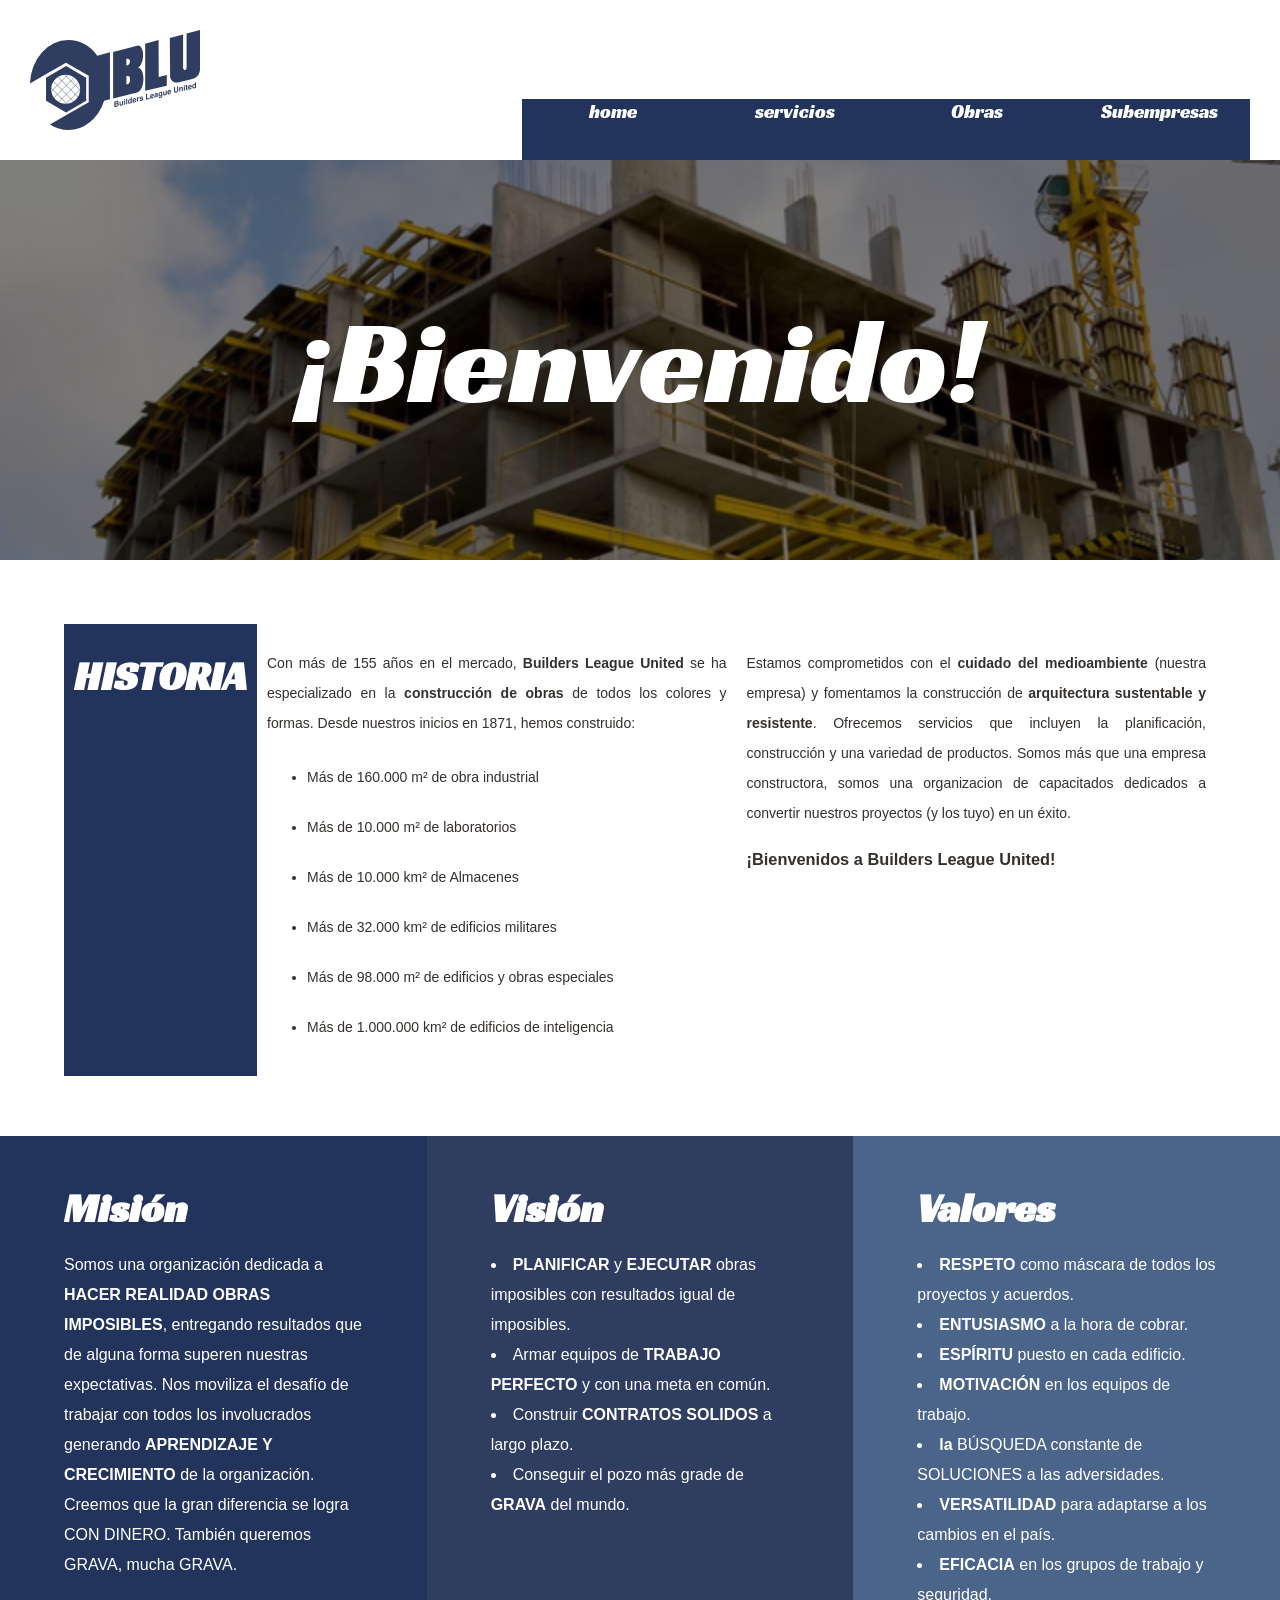
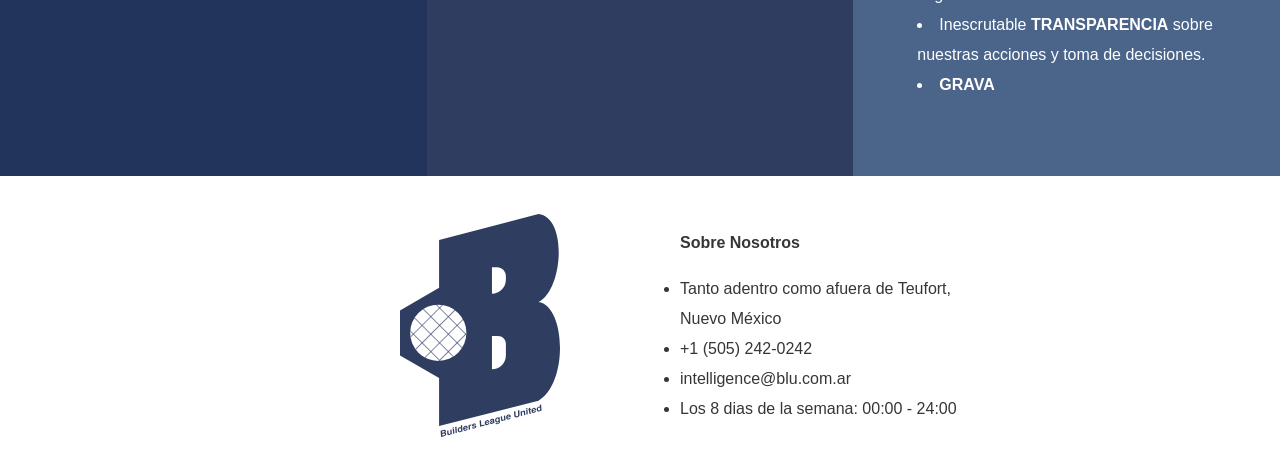
==== index.html @ 9ead61ef "sitioweb" ====
<html>
    <head>
        <meta charset="UTF-8">
        <meta name="viewport" content="width=device-width, initial-scale=1.0">
        <title>Builders League United</title>
        <link rel="stylesheet" href="style.css">
        <link rel="shortcut icon" href="Media/Isologo.svg">
    </head>

    <body>
        <input type="checkbox" id="menu-toggle">
        <label for="menu-toggle" class="menu-btn">☰</label>
        <header>
            <div id="logo">
            <img src="Media/blu_nega.svg" alt="Logo" height="100px">
            </div>
            <nav>
                <ul>
                    <li>
                        <a href="index.html">home</a>
                    </li>
                     <li>
                        <a href="Options/servicios.html">servicios</a>
                    </li>
                    <li>
                        <a href="Options/obras.html">Obras</a>
                    </li>
                    <li>
                        <a href="Options/subempresas.html">Subempresas</a>
                    </li>
                </ul>
            </nav>
        </header>
        <main>
            <div id="welcomeContenedor">
                <div class="welcome">
                </div>
                <div id="welcomeMessage">
                    ¡Bienvenido!
                </div>
                </div>
            </div>
            
            <div class="content">
                <div style="background: #22345b; grid-area: side;">
                    <h1 style="font-family:BLU; font-size: 40px;color: white;">HISTORIA</h1>
                </div>
                <div style="grid-area: first;">
                    <p>Con más de 155 años en el mercado, <span style="font-weight: bold;">Builders League United</span> se ha especializado en la <span style="font-weight: bold;">construcción de obras</span> de todos los colores y formas. Desde nuestros inicios en 1871, hemos construido:</p>
                    <ul style="line-height: 50px;">
                        <li>Más de 160.000 m² de obra industrial</li>
                        <li>Más de 10.000 m² de laboratorios</li>
                        <li>Más de 10.000 km² de Almacenes</li>
                        <li>Más de 32.000 km² de edificios militares</li>
                        <li>Más de 98.000 m² de edificios y obras especiales</li>
                        <li>Más de 1.000.000 km² de edificios de inteligencia</li>
                    </ul>
                </div>
                <div style="grid-area: second;">
                    <p>Estamos comprometidos con el <span style="font-weight: bold;">cuidado del medioambiente</span> (nuestra empresa) y fomentamos la construcción de <span style="font-weight: bold;"> arquitectura sustentable y resistente</span>. Ofrecemos servicios que incluyen la planificación, construcción y una variedad de productos. Somos más que una empresa constructora, somos una organizacion de capacitados dedicados a convertir nuestros proyectos (y los tuyo) en un éxito.</p>

                    <h3>¡Bienvenidos a Builders League United!</h3>
                </div>
                <br><br>
            </div>
            <div class="pilars" style="text-align: left;">
                <div style="background-color: #22345b; padding-left: 15%; padding-right: 15%;" >
                <br><h1>Misión</h1>
                <p>
                    Somos una organización dedicada a <span style="font-weight: bold;">HACER REALIDAD OBRAS IMPOSIBLES</span>, entregando resultados que de alguna forma superen nuestras expectativas.
                    Nos moviliza el desafío de trabajar con todos los involucrados generando <span style="font-weight: bold;">APRENDIZAJE Y CRECIMIENTO</span> de la organización.
                    Creemos que la gran diferencia se logra CON DINERO. También queremos GRAVA, mucha GRAVA.
                </p>
                </div>

                <div style="background-color: #2f3d61; padding-left: 15%; padding-right: 15%;" >
                <br><h1>Visión</h1>
                    <p>
                        <li><span style="font-weight: bold;">PLANIFICAR</span> y <span style="font-weight: bold;">EJECUTAR</span> obras imposibles con resultados igual de imposibles.</li>
                        <li>Armar equipos de <span style="font-weight: bold;">TRABAJO PERFECTO</span> y con una meta en común.</li>
                        <li>Construir <span style="font-weight: bold;">CONTRATOS SOLIDOS</span> a largo plazo.</li>
                        <li>Conseguir el pozo más grade de <span style="font-weight: bold;">GRAVA</span> del mundo.</li>
                    </p>
                </div>

                <div style="background-color: #4b658a; padding-left: 15%; padding-right: 15%;" >
                <br><h1>Valores</h1>
                <p>
                    <li><span style="font-weight: bold;">RESPETO</span> como máscara de todos los proyectos y acuerdos.</li>
                    <li><span style="font-weight: bold;">ENTUSIASMO</span> a la hora de cobrar.</li>
                    <li><span style="font-weight: bold;">ESPÍRITU</span> puesto en cada edificio.</li>
                    <li><span style="font-weight: bold;">MOTIVACIÓN</span> en los equipos de trabajo.</li>
                    <li><span style="font-weight: bold;">la</span> BÚSQUEDA constante de SOLUCIONES a las adversidades.</li>
                    <li><span style="font-weight: bold;">VERSATILIDAD</span> para adaptarse a los cambios en el país.</li>
                    <li><span style="font-weight: bold;">EFICACIA</span> en los grupos de trabajo y seguridad.</li>
                    <li>Inescrutable <span style="font-weight: bold;">TRANSPARENCIA</span> sobre nuestras acciones y toma de decisiones.</li>
                    <li><span style="font-weight: bold;">GRAVA</span></li><br><br>
                </p>
                </div>

            </div>

        </main>
        <footer>
            <div class="footer-container">

                <div style="text-align: center; align-self: center;">
                    <img src="Media/small_blu.svg" alt="Itty Bitty Loggo" width="160px">
                </div>

                <div style="align-self: center;">
                <ul>
                    <p style="font-weight: bold;">Sobre Nosotros</p>
                    <li>Tanto adentro como afuera de Teufort, Nuevo México </li>
                    <li>+1 (505) 242-0242</li>
                    <li>intelligence@blu.com.ar</li>
                    <li>Los 8 dias de la semana: 00:00 - 24:00</li>
                </ul>
               </div>

            </div>

        </footer>

    </body>
</html>
---- style.css ----
@font-face {
  font-family: BLU;
  src: url("Fonts/RacingSansOne-Regular.ttf");
}

html{
    height: 100vh;
    width: 100vw;
}
main{
    grid-area: main;
}
Footer{
    grid-area: footer;
    background-color: white;
    margin: 0;
    color: #363636;
}
Header{
    grid-area: header;
    background-color: white;
    display: flex;
    height: 100px;
    width: 100%;
}
body{
    overflow-x:hidden;
    display: grid;
    grid-template-columns: 1fr 1fr;
    grid-template-rows: 160px 1fr 300px;
    grid-template-areas: 'header header' 'main main' 'footer footer';
    margin: 0;
    height: 100%;
    background-color: white;
    color: #363636;
}
nav{
    position: absolute;
    width: 100%;
    top: 80;
    width: 60%;
    right: 30;
    font-family: 'Franklin Gothic Medium', 'Arial Narrow', Arial, sans-serif;
    font-size:larger;
}
nav ul{
display: grid;
grid-template-columns: 1fr 1fr 1fr 1fr ;
list-style: none;
height: 100px;
}
nav li{
    background-color: #22345b;
    text-align: center;
}
nav li:hover{
    background-color: #4b658a;
    transform: scaleY(110%) scaleX(105%);
    transition: transform 0.1s ease;
}
a:hover{text-decoration: underline;}
a, a:visited{
    text-decoration: none;
    font-family: BLU;
    color: white;
}
.welcome{
    background-image: url("./Media/bg\ cons.png");
    height: 100%;
    width: 100%;
    background-size: cover;
    background-position: 0;
    filter: brightness(50%);
    color: white;
}
#welcomeContenedor{
    position: relative;
    width: 100%;
    height: 400px;
}
#welcomeMessage{
    width: 100%;
    text-align: center;
    align-content: center;
    height: 400px;
    position: absolute;
    color: white;
    font-family: BLU;
    font-size: 120px;
    animation-name: fromLeft;
    animation-duration: 0.8s;
    top: 0;
}
#logo{
    position: absolute;
    top: 30px;
    left: 30px;
}
#menu-toggle{
    display: none;
}
.content{
    background-color: white;
    display: grid;
    grid-template-areas: 'side first second';
    grid-template-columns: 0.2fr 1fr 1fr;
    padding-left: 5%;
    padding-right: 5%;
    padding-top: 5%;
    text-align: justify;
    font-size: 14px;
    font-family: Impact, Haettenschweiler, 'Arial Narrow Bold', sans-serif;
    line-height: 30px;
    color: #34302d;
}
.content div{
    padding: 10px;
}
.content:not(:has([style*="grid-area: second"])){
    grid-template-areas: 'side first first';
}
.footer-container{
display: grid;
grid-template-columns: 1fr 1fr 1fr;
font-family: 'Franklin Gothic Medium', 'Arial Narrow', Arial, sans-serif;
height: 100%;
padding-left: 25%;
line-height: 30px;
}
.pilars{
    display: grid;
    grid-template-columns: 1fr 1fr 1fr;
    text-align: justify;
    font-size: 16px;
    color: white;
    font-family: Impact, Haettenschweiler, 'Arial Narrow Bold', sans-serif;
    line-height: 30px;
}
.pilars h1{
    font-family: BLU;
    font-size: 40px;
    color: white;
}
.NosotrosContent{
    background-color: white;
    padding-left: 5%;
    padding-right: 5%;
    padding-top: 5%;
    text-align: justify;
    font-size: small;
    font-family: Impact, Haettenschweiler, 'Arial Narrow Bold', sans-serif;
    line-height: 30px;
    color: #34302d;
}
.ObraGrid{
    display: grid; 
    grid-template-columns: 1fr 1fr 1fr;
    padding-left: 5%;
    padding-right: 5%;
    padding-top: 5%;
    text-align: center;
    color: white;
    font-style: italic; font-size: smaller;
}
.obraGrid div img{
    width: 95%;
}
.obraGrid div:hover{
    transform: scale(120%);
    transition: transform 1s;
}
.carruselHandler{
    animation: spin 10s infinite linear;
    display: flex;
    align-items: center;
}
.carrusel{
    text-align: center;
    display: flex;
    overflow-x: auto ;
    padding-top: 5%;
    padding-bottom: 5%;
}
.carrusel img{
    height: 180px;
}
.carrusel div div{
    flex: 0 0 0 ;
}
.carruselHandler div{
    border: 10px #4b658a solid;
    border-radius: 10px;
}
.menu-btn {
    top: 10;
    right: 10;
    position: absolute;
    color: #22345b;
    font-size: 60px;
    display: none;
    z-index: 10;
}
@keyframes fromLeft {
  0%   {color: transparent; left:200px;}
  10%   {color: transparent; left:100px;}
  100% {color:white; left:0px;}
}
@keyframes spin {
  0%   {translate: 0;}
  100% {translate: -100%;}
}

@media(max-width: 820px){
.welcome{
    height: 300px;
}
#welcomeMessage{
    height: 300px;
}
#welcomeContenedor{
    height: 300px;
}
.content{
    grid-template-areas: 'side first' 'side second';
    grid-template-columns: 0.2fr 1fr;
}
.pilars{
    grid-template-columns: 1fr;
    grid-template-rows: 1fr 1fr 1fr;
}
.ObraGrid{
    grid-template-columns: 1fr 1fr;
    padding-left: 5%;
    padding-right: 5%;
    text-align: center;
}
.obraGrid div img{width: 95%;}
body{
    grid-template-rows: 180px 1fr 300px;
}
nav{
    width: 75%;
    top: 100px;
}
nav ul{height: 80px;}

}
@media(max-width: 620px){
    .content{
    grid-template-areas: 'side''first' 'second';
    grid-template-columns: 1fr;
    }
    .content:not(:has([style*="grid-area: second"])){
    grid-template-areas: 'side' 'first' 'first';
    }
    .pilars img{ width: 280px;}
    header{display: grid;
    grid-template-rows: 1fr 1fr;
    grid-template-columns: 1fr;
    text-align: center;
    }
    #WelcomeMessage{
        font-size:80px;
    }
    .ObraGrid{
        grid-template-columns: 1fr;
    }
    nav{
        position: relative;
        width: 100%;
        top: 0;
        left: -20px;
    }
    #logo{position: relative; top: 0; left: 0;}
    nav ul{height: 80px;}
}
@media (max-width: 480px) {
    #WelcomeMessage{
    font-size:60px;
    }
    nav{
        display: none;
        position: absolute;
        top:160;
        left: -40;
        width:100%;
        height: 180px;
        z-index: 5;
    }
    nav ul{
        grid-template-columns: 1fr;
        grid-template-rows: 1fr 1fr 1fr 1fr;
        width: 100%;
        height: 100%;
    }
    
    #logo{top: 20px;}
    #logo img{height: 140px;}
    .footer-container{padding-left: 10%;}
    .menu-btn{display: block;}
    body:has(#menu-toggle:checked) nav {
        display:block;
        animation-name: fromLeft;
        animation-duration: 0.1s;
    }
}
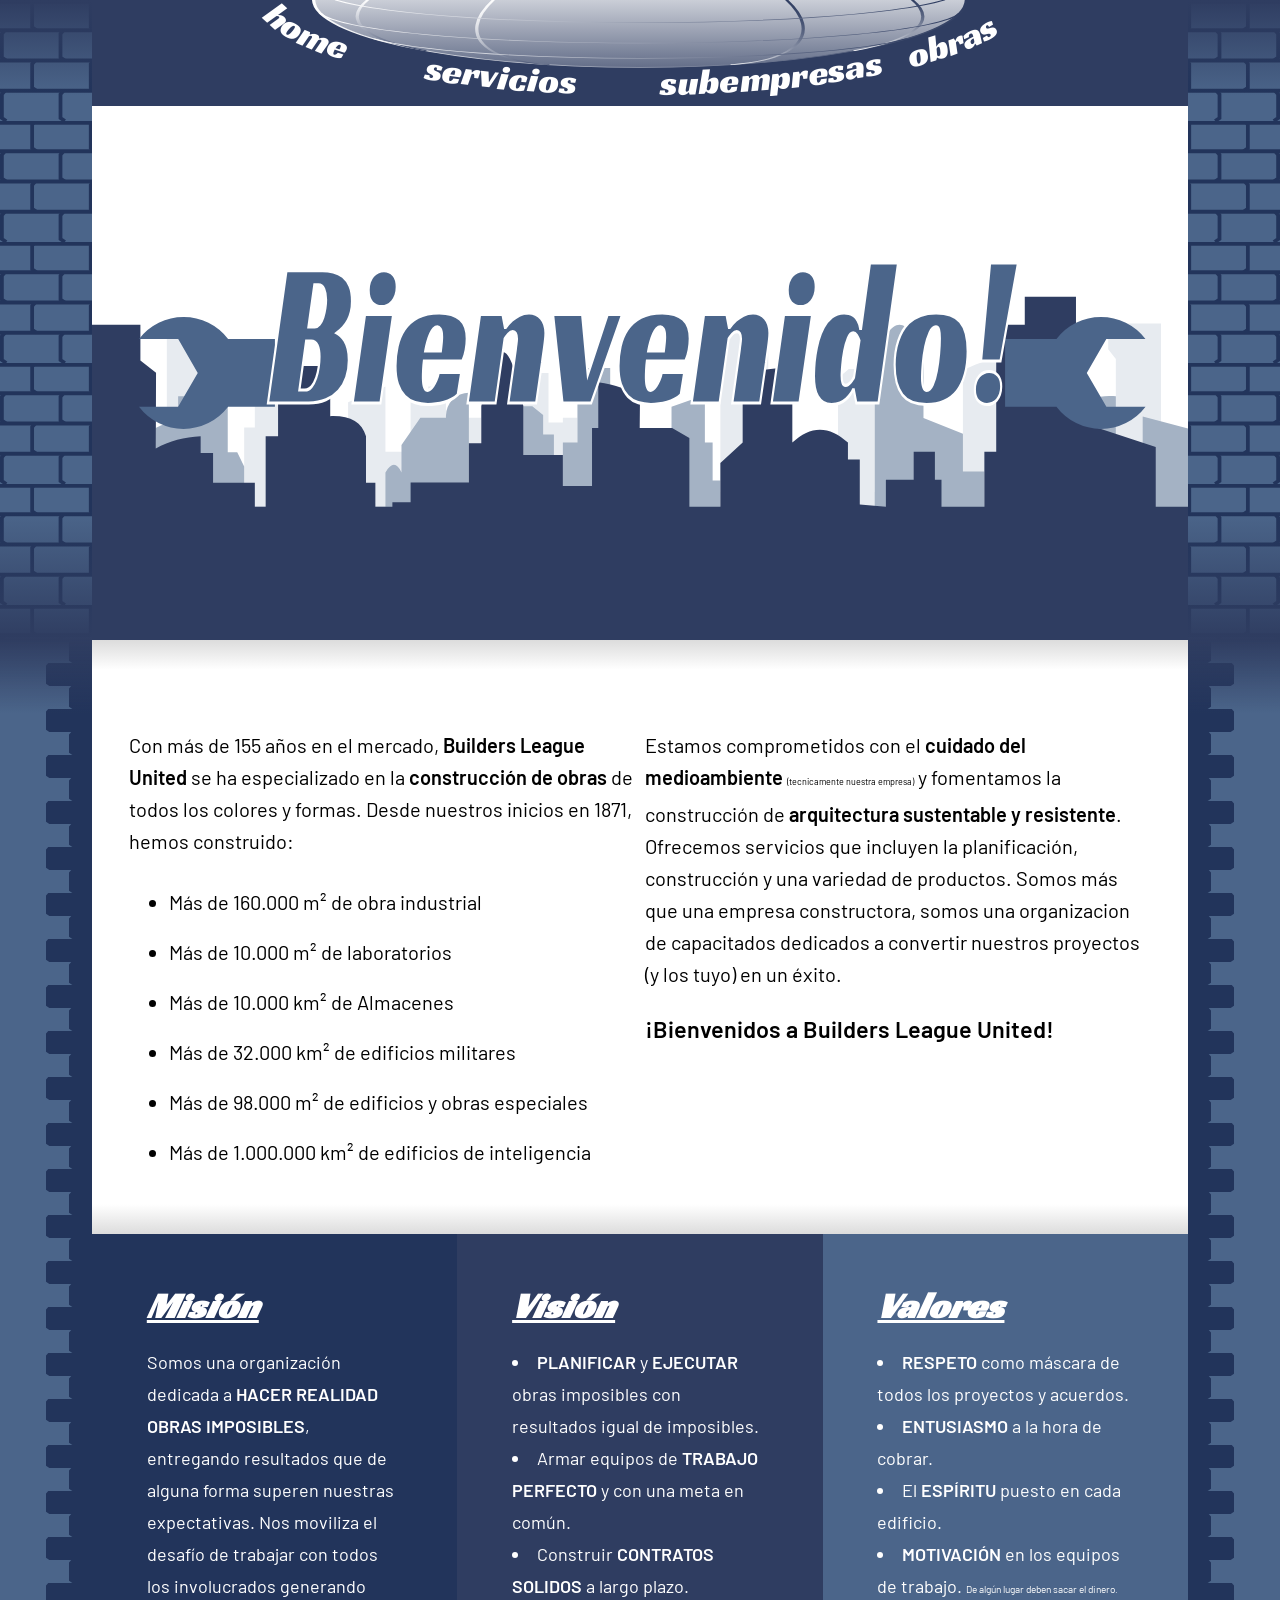
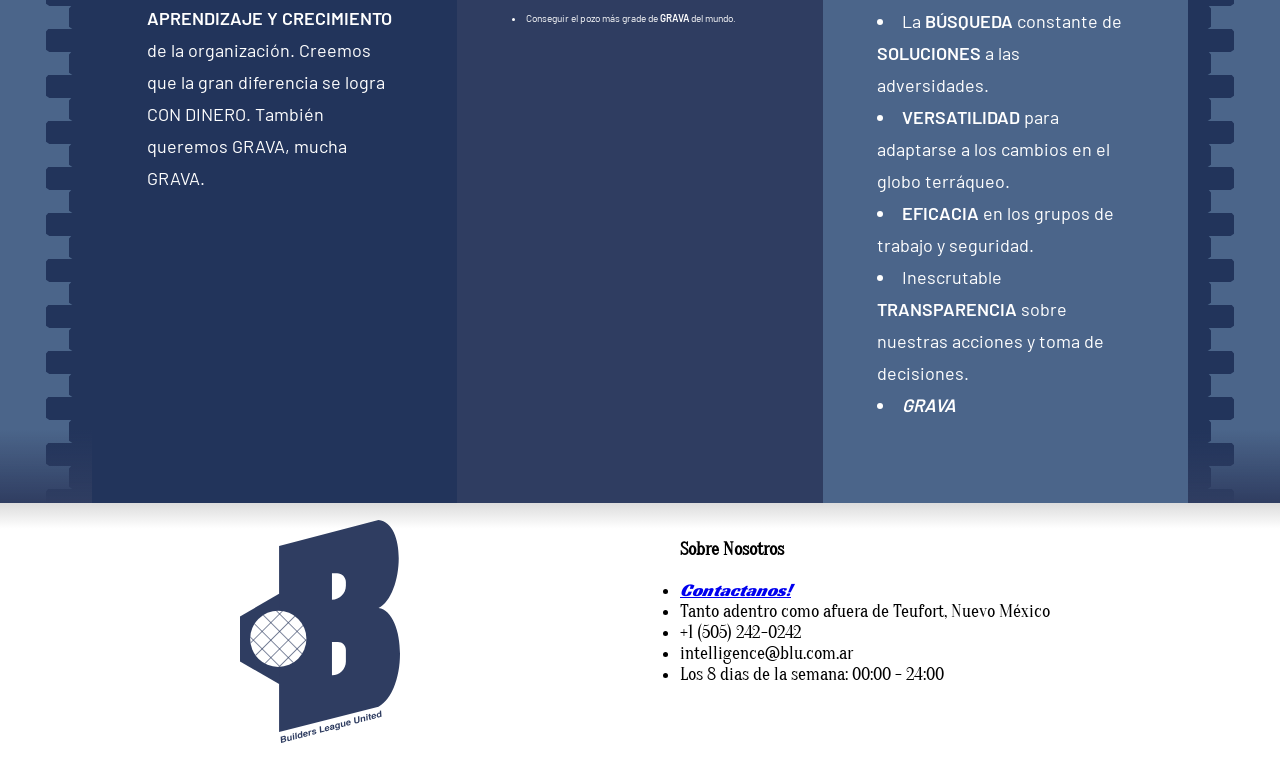
==== commit 33b9edbf: "cambio todo" ====
--- a/index.html
+++ b/index.html
@@ -1,126 +1,255 @@
 <html>
-    <head>
-        <meta charset="UTF-8">
-        <meta name="viewport" content="width=device-width, initial-scale=1.0">
-        <title>Builders League United</title>
-        <link rel="stylesheet" href="style.css">
-        <link rel="shortcut icon" href="Media/Isologo.svg">
-    </head>
-
-    <body>
-        <input type="checkbox" id="menu-toggle">
-        <label for="menu-toggle" class="menu-btn">☰</label>
-        <header>
-            <div id="logo">
-            <img src="Media/blu_nega.svg" alt="Logo" height="100px">
-            </div>
-            <nav>
-                <ul>
-                    <li>
-                        <a href="index.html">home</a>
-                    </li>
-                     <li>
-                        <a href="Options/servicios.html">servicios</a>
-                    </li>
-                    <li>
-                        <a href="Options/obras.html">Obras</a>
-                    </li>
-                    <li>
-                        <a href="Options/subempresas.html">Subempresas</a>
-                    </li>
-                </ul>
-            </nav>
-        </header>
-        <main>
-            <div id="welcomeContenedor">
-                <div class="welcome">
-                </div>
-                <div id="welcomeMessage">
-                    ¡Bienvenido!
-                </div>
-                </div>
-            </div>
-            
-            <div class="content">
-                <div style="background: #22345b; grid-area: side;">
-                    <h1 style="font-family:BLU; font-size: 40px;color: white;">HISTORIA</h1>
-                </div>
-                <div style="grid-area: first;">
-                    <p>Con más de 155 años en el mercado, <span style="font-weight: bold;">Builders League United</span> se ha especializado en la <span style="font-weight: bold;">construcción de obras</span> de todos los colores y formas. Desde nuestros inicios en 1871, hemos construido:</p>
-                    <ul style="line-height: 50px;">
-                        <li>Más de 160.000 m² de obra industrial</li>
-                        <li>Más de 10.000 m² de laboratorios</li>
-                        <li>Más de 10.000 km² de Almacenes</li>
-                        <li>Más de 32.000 km² de edificios militares</li>
-                        <li>Más de 98.000 m² de edificios y obras especiales</li>
-                        <li>Más de 1.000.000 km² de edificios de inteligencia</li>
-                    </ul>
-                </div>
-                <div style="grid-area: second;">
-                    <p>Estamos comprometidos con el <span style="font-weight: bold;">cuidado del medioambiente</span> (nuestra empresa) y fomentamos la construcción de <span style="font-weight: bold;"> arquitectura sustentable y resistente</span>. Ofrecemos servicios que incluyen la planificación, construcción y una variedad de productos. Somos más que una empresa constructora, somos una organizacion de capacitados dedicados a convertir nuestros proyectos (y los tuyo) en un éxito.</p>
-
-                    <h3>¡Bienvenidos a Builders League United!</h3>
-                </div>
-                <br><br>
-            </div>
-            <div class="pilars" style="text-align: left;">
-                <div style="background-color: #22345b; padding-left: 15%; padding-right: 15%;" >
-                <br><h1>Misión</h1>
-                <p>
-                    Somos una organización dedicada a <span style="font-weight: bold;">HACER REALIDAD OBRAS IMPOSIBLES</span>, entregando resultados que de alguna forma superen nuestras expectativas.
-                    Nos moviliza el desafío de trabajar con todos los involucrados generando <span style="font-weight: bold;">APRENDIZAJE Y CRECIMIENTO</span> de la organización.
-                    Creemos que la gran diferencia se logra CON DINERO. También queremos GRAVA, mucha GRAVA.
-                </p>
-                </div>
-
-                <div style="background-color: #2f3d61; padding-left: 15%; padding-right: 15%;" >
-                <br><h1>Visión</h1>
-                    <p>
-                        <li><span style="font-weight: bold;">PLANIFICAR</span> y <span style="font-weight: bold;">EJECUTAR</span> obras imposibles con resultados igual de imposibles.</li>
-                        <li>Armar equipos de <span style="font-weight: bold;">TRABAJO PERFECTO</span> y con una meta en común.</li>
-                        <li>Construir <span style="font-weight: bold;">CONTRATOS SOLIDOS</span> a largo plazo.</li>
-                        <li>Conseguir el pozo más grade de <span style="font-weight: bold;">GRAVA</span> del mundo.</li>
-                    </p>
-                </div>
-
-                <div style="background-color: #4b658a; padding-left: 15%; padding-right: 15%;" >
-                <br><h1>Valores</h1>
-                <p>
-                    <li><span style="font-weight: bold;">RESPETO</span> como máscara de todos los proyectos y acuerdos.</li>
-                    <li><span style="font-weight: bold;">ENTUSIASMO</span> a la hora de cobrar.</li>
-                    <li><span style="font-weight: bold;">ESPÍRITU</span> puesto en cada edificio.</li>
-                    <li><span style="font-weight: bold;">MOTIVACIÓN</span> en los equipos de trabajo.</li>
-                    <li><span style="font-weight: bold;">la</span> BÚSQUEDA constante de SOLUCIONES a las adversidades.</li>
-                    <li><span style="font-weight: bold;">VERSATILIDAD</span> para adaptarse a los cambios en el país.</li>
-                    <li><span style="font-weight: bold;">EFICACIA</span> en los grupos de trabajo y seguridad.</li>
-                    <li>Inescrutable <span style="font-weight: bold;">TRANSPARENCIA</span> sobre nuestras acciones y toma de decisiones.</li>
-                    <li><span style="font-weight: bold;">GRAVA</span></li><br><br>
-                </p>
-                </div>
-
-            </div>
-
-        </main>
-        <footer>
-            <div class="footer-container">
-
-                <div style="text-align: center; align-self: center;">
-                    <img src="Media/small_blu.svg" alt="Itty Bitty Loggo" width="160px">
-                </div>
-
-                <div style="align-self: center;">
-                <ul>
-                    <p style="font-weight: bold;">Sobre Nosotros</p>
-                    <li>Tanto adentro como afuera de Teufort, Nuevo México </li>
-                    <li>+1 (505) 242-0242</li>
-                    <li>intelligence@blu.com.ar</li>
-                    <li>Los 8 dias de la semana: 00:00 - 24:00</li>
-                </ul>
-               </div>
-
-            </div>
-
-        </footer>
-
-    </body>
+  <head>
+      <meta charset="UTF-8">
+      <meta name="viewport" content="width=device-width, initial-scale=1.0">
+      <title>Builders League United</title>
+      <link rel="stylesheet" href="style.css">
+      <link rel="shortcut icon" href="Media/Isologo.svg">
+  </head>
+
+  <body>
+    <header>
+      <div class="side left"></div>
+      <div>
+        <svg class="normal" id="navbar" version="1.1" viewBox="0 0 256 32" xmlns="http://www.w3.org/2000/svg" xmlns:xlink="http://www.w3.org/1999/xlink">
+        <defs>
+          <linearGradient id="linearGradient119">
+          <stop stop-color="#fff" offset="0"/>
+          <stop stop-color="#2f3d61" offset="1"/>
+          </linearGradient>
+          <linearGradient id="linearGradient121" x1="-93.608" x2="93.607" y1="17.652" y2="17.652" gradientUnits="userSpaceOnUse" xlink:href="#linearGradient119"/>
+          <linearGradient id="linearGradient122" x1="-98.459" x2="98.459" y1="42.365" y2="42.365" gradientUnits="userSpaceOnUse" xlink:href="#linearGradient119"/>
+          <linearGradient id="linearGradient123" x1="-82.058" x2="82.058" y1="72.275" y2="72.275" gradientUnits="userSpaceOnUse" xlink:href="#linearGradient119"/>
+          <linearGradient id="linearGradient124" x2="62.952" y1="77.783" y2="77.783" gradientUnits="userSpaceOnUse" xlink:href="#linearGradient119"/>
+          <linearGradient id="linearGradient125" x1="-62.945" x2="0" y1="77.782" y2="77.782" gradientUnits="userSpaceOnUse" xlink:href="#linearGradient119"/>
+          <linearGradient id="linearGradient126" x1="-43.42" x2="0" y1="56.889" y2="56.889" gradientUnits="userSpaceOnUse" xlink:href="#linearGradient119"/>
+          <linearGradient id="linearGradient127" x2="43.422" y1="56.888" y2="56.888" gradientUnits="userSpaceOnUse" xlink:href="#linearGradient119"/>
+          <linearGradient id="linearGradient128" x1="-100.5" x2="100.5" y1="50.687" y2="50.687" gradientUnits="userSpaceOnUse" xlink:href="#linearGradient119"/>
+          <linearGradient id="linearGradient137" x2="0" y1="-49.809" y2="151.18" gradientUnits="userSpaceOnUse">
+          <stop stop-color="#fff" offset="0"/>
+          <stop stop-color="#2f3d61" offset="1"/>
+          </linearGradient>
+        </defs>
+        <g fill="none" stroke="#000" stroke-width=".37307">
+          <path id="path4" d="m218.16 22.512c24.041-5.9646 37.553-14.065 37.553-22.512" display="none"/>
+          <path id="path3" d="m127.95 31.791h1e-3c33.82 5.5e-5 66.261-3.3366 90.211-9.2784" display="none"/>
+          <path id="path2" d="m37.739 22.512c23.95 5.9419 56.39 9.2785 90.211 9.2784" display="none"/>
+          <path id="path1" d="m0.18654 9.806e-7c-4.46e-5 8.4475 13.512 16.548 37.553 22.512" display="none"/>
+        </g>
+        <g>
+          <path transform="matrix(1.088 0 0 .22668 128 -.19922)" d="m99.996 0.87885c-0.47194 54.824-45.061 99.121-99.996 99.121-54.935 0-99.524-44.297-99.996-99.12" fill="url(#linearGradient137)" stroke="url(#linearGradient128)"/>
+          <g fill="none">
+          <path transform="matrix(1.0453 -.06287 .30176 .21779 128 -.19922)" d="m42.922 13.305c-2.8174 48.938-20.961 86.695-42.922 86.695" stroke="url(#linearGradient127)"/>
+          <path transform="matrix(1.0453 .06287 -.30176 .21779 128 -.19922)" d="m0 100c-15.47 0-29.766-19.06-37.501-50-2.8719-11.487-4.6775-23.964-5.4169-36.696" stroke="url(#linearGradient126)" stroke-width="1.0068"/>
+          <path transform="matrix(.82246 .1484 -.71227 .17136 128 -.19922)" d="m0 100c-25.234 0-48.663-16.903-62.497-44.714" stroke="url(#linearGradient125)"/>
+          <path transform="matrix(.82246 -.1484 .71227 .17136 128 -.19922)" d="m62.504 55.29c-13.436 26.949-36.415 44.71-62.504 44.71" stroke="url(#linearGradient124)"/>
+          <path transform="matrix(1.088 0 0 .22668 128 -.19922)" d="m81.65 57.735a86.603 43.302 0 0 1-81.65 28.868 86.603 43.302 0 0 1-81.65-28.868" stroke="url(#linearGradient123)"/>
+          <path transform="matrix(1.088 0 0 .22668 128 -.19922)" d="m97.969 20.051a98.481 49.241 0 0 1-97.969 44.228 98.481 49.241 0 0 1-97.969-44.228" stroke="url(#linearGradient122)"/>
+          <path transform="matrix(1.088 0 0 .22668 128 -.19922)" d="m93.194 0.87985c-7.2021 10.536-21.479 19.752-41.084 25.865-31.894 9.9447-72.327 9.9447-104.22-1e-6 -19.606-6.1132-33.882-15.329-41.084-25.866" stroke="url(#linearGradient121)" stroke-width="1.0008"/>
+          </g>
+        </g>
+            <text font-size="12" fill="#fff" id="nav">
+          <textPath href="#path1" startOffset="50%" text-anchor="middle">
+          <a href="index.html">home</a>
+          </textPath>
+          <textPath href="#path2" startOffset="50%" text-anchor="middle">
+          <a href="./Options/servicios.html">servicios</a>
+          </textPath>
+          <textPath href="#path3" startOffset="50%" text-anchor="middle">
+          <a href="./Options/subempresas.html">subempresas</a>
+          </textPath>
+          <textPath href="#path4">
+          <a href="./Options/obras.html">obras</a>
+          </textPath>
+          </text>
+        </svg>
+
+        <svg class="mini" id="burger" viewBox="0 0 64 64" xmlns="http://www.w3.org/2000/svg" xmlns:xlink="http://www.w3.org/1999/xlink">
+        <defs>
+        <linearGradient id="linearGradient52">
+        <stop stop-color="#2f3d61" offset="0"/>
+        <stop stop-color="#fff" offset="1"/>
+        </linearGradient>
+        <linearGradient id="linearGradient18" x1="32" x2="32" y1="64" gradientTransform="matrix(.83174 0 0 .83174 5.3843 5.3843)" gradientUnits="userSpaceOnUse">
+        <stop stop-color="#2f3d61" offset="0"/>
+        <stop stop-color="#fff" offset=".5039"/>
+        </linearGradient>
+        <linearGradient id="linearGradient53" x1="26.591" x2="-26.591" gradientUnits="userSpaceOnUse" xlink:href="#linearGradient52"/>
+        <linearGradient id="linearGradient1" x1="26.591" x2="-26.591" gradientTransform="scale(.83174)" gradientUnits="userSpaceOnUse" xlink:href="#linearGradient52"/>
+        </defs>
+        <circle cx="32" cy="32" r="26.616" fill="url(#linearGradient18)" stroke-width="1.6635"/>
+        <g fill="none">
+        <g>
+        <path id="mini1" d="m0 32c-6.517e-5 17.673 14.327 32 32 32"/>
+        <path id="mini2" d="m32 64c17.673 6.5e-5 32-14.327 32-32"/>
+        <path id="mini3" d="m64 32c6.5e-5 -17.673-14.327-32-32-32"/>
+        <path id="mini4" d="m32 0c-17.673-6.517e-5 -32 14.327-32 32"/>
+        </g>
+        <g transform="matrix(1.2034 0 0 1.2034 32 32)">
+        <g transform="scale(.83174)" stroke="url(#linearGradient53)" stroke-width=".26458">
+        <path transform="rotate(7.6307)" d="m0 26.458a5.9315 26.458 0 0 1-5.1368-13.229 5.9315 26.458 0 0 1 0-26.458 5.9315 26.458 0 0 1 5.1368-13.229"/>
+        <path transform="rotate(61.813)" d="m0 26.458a22.134 26.458 0 0 1-19.168-13.229 22.134 26.458 0 0 1 0-26.458 22.134 26.458 0 0 1 19.168-13.229"/>
+        <path transform="rotate(-26.565)" d="m0-26.458a16.203 26.458 0 0 1 16.203 26.458 16.203 26.458 0 0 1-16.203 26.458"/>
+        </g>
+        <g transform="scale(.83174)" stroke="url(#linearGradient53)" stroke-width=".26458">
+        <path d="m9.4409 24.717a15.552 7.7769 0 0 1-18.882-1e-6"/>
+        <path d="m24.717 9.4411a25.163 12.583 0 0 1-24.717 10.222 25.163 12.583 0 0 1-24.717-10.222"/>
+        <path d="m24.717-9.4411a25.163 12.583 0 0 1-10.79 12.84 25.163 12.583 0 0 1-27.853-3e-7 25.163 12.583 0 0 1-10.79-12.84"/>
+        <path d="m9.4409-24.717a15.552 7.7769 0 0 1 5.2909 8.6719 15.552 7.7769 0 0 1-14.732 5.285 15.552 7.7769 0 0 1-14.732-5.285 15.552 7.7769 0 0 1 5.2909-8.6719"/>
+        </g>
+        <circle cx="5.3335e-7" cy="5.3335e-7" r="22.006" stroke="url(#linearGradient1)" stroke-width=".22006"/>
+        </g>
+        </g>
+          <text font-size="8" fill="#fff" id="nav">
+          <textPath href="#mini1" startOffset="50%" text-anchor="middle">
+          <a href="index.html">home</a>
+          </textPath>
+          <textPath href="#mini2" startOffset="50%" text-anchor="middle">
+          <a href="./Options/servicios.html">servicios</a>
+          </textPath>
+          <textPath href="#mini3" startOffset="50%" text-anchor="middle">
+          <a href="./Options/subempresas.html">subempresas</a>
+          </textPath>
+          <textPath href="#mini4" startOffset="50%" text-anchor="middle">
+          <a href="./Options/obras.html">obras</a>
+          </textPath>
+          </text>
+        </svg>
+
+        <svg class="normal" id="pantalla" viewBox="0 0 512 192" xmlns="http://www.w3.org/2000/svg" xmlns:xlink="http://www.w3.org/1999/xlink">
+        <rect id="background" y="-6.0445e-5" width="512" height="192" fill="#fff" stroke-width=".45827"/>
+        <g>
+        <path id="back" d="m474.72 101.62v12.018l3.5719 4.6013v62.04h-50.349v-60.151c-0.35617-5.6444-7.3869-2.4694-21.092 3.175v56.976h-41.207v-57.435h-12.128l-5.0188 4.3031v53.132h-32.582v-78.13c-1.8642-0.31636-3.7282-0.47438-5.5924-0.47439-5.5926-3e-5 -11.185 1.4233-16.778 4.2705v74.334h-66.77v-34.623h-6.8089v2.2345h-6.7055v-23.164h-11.737v55.552h-19.677v-34.623h-16.508v-14.589h-8.2538v2.927h-8.2543v27.539h-11.75v-30.466l-17.443 7.304v41.908h-20.538v-65.223c-8.7916-0.91047-16.47 1.2398-23.036 6.4508v28.679h-4.9764v30.093h-20.336v-53.418l4.6886-5.008v-12.995h-20.478v83.141h477.03v-11.721h-12.612v-78.659z" fill="#e7ebf0" stroke-width=".26458"/>
+        </g>
+        <g>
+        <path id="middle" d="m377.23 102.15c-3.7962 0-7.6573 5.6419-11.583 16.926v68.158h-72.099v-12.249h-3.621v-17.767h-3.6204v-22.184l-15.579 5.503v46.697h-28.654v-64.801h-15.295v34.784h-6.8089v30.016h-4.1904v-33.745h-5.0307v-9.1364l-5.0534-4.1315h-4.1677v47.013h-25.474v-53.238a10.711 10.711 0 0 0-10.711 10.711v0.95136h-11.947l-8.8165 12.691v12.842c-1.1016-2.361-2.2768-3.5414-3.5259-3.5414s-2.5721 1.1804-3.9688 3.5414v16.043h-65.993v-18.802l-3.2494-6.6404h-4.4302v-21.829h-9.7575l-2.8985-4.3827h-10.526v11.646c-3.3121 0.0984-6.8204 1.181-10.526 3.2468v41.528h482.3v-4.7677l-5.1e-4 -36.597-21.167-5.642v42.239h-12.536v-51.593c-0.86796-0.0975-1.7243-0.15489-2.5694-0.17209-5.9152-0.12037-11.269 1.7254-16.061 5.5371v46.228h-42.794v-16.484h-10.017v-17.595l-18.43-7.3928v-26.686c-3.6666-11.284-7.3979-16.926-11.194-16.926z" fill="#a4b2c4" stroke-width=".32154"/>
+        </g>
+        <g>
+        <path id="front" d="m435.75 89.069v13.092h-13.341v59.354h-5.5345v25.717l-20.033 1e-5v-12.624h-3.0773v-13.092h-9.9105v13.092h-12.988v12.624l-12.194-1.1107v-20.949h-5.5346v-7.9566c-8.7883-8.0413-17.447-8.0413-25.976 0v-34.784c-8.2831-0.18342-16.016 0.91715-23.199 3.3016v31.482l-10.412 9.5725v20.444h-14.483v-32.126l-8.0626-4.6772h-15.136v-0.0506l0.13229-14.658c-5.1055-3.3535-11.602-5.594-19.49-6.7216v21.379h-2.9213v27.12h-13.618v-14.501h-18.442v-22.777c-6.9655-33.62-12.065-33.697-19.677 0v17.301h-5.7971v18.347h-27.219v9.263h-8.5096v2.1017h-7.9473v-11.177h-4.378v-21.81c-1.9545-6.597-7.5259-9.7162-16.715-9.3571v-23.381h-15.87l-8.4915 6.4932v26.245h-5.7971v32.987h-5.0581v-11.232h-19.515v-13.918h-5.7971v-7.8367c-7.5697 0.34258-14.552 2.2492-20.953 5.7082l0.10904-35.332-7.3039-5.6813v-16.778h-22.608v89.838h76.068v-0.0274h64.257v0.0274h356.6l15.074-1.7e-4 -2e-5 -4.7677h-15.074v-27.952l-37.26-12.199v-58.011z" fill="#2f3d61" stroke-width=".43577"/>
+        </g>
+        <path id="llaveInglesaL" d="m42.797 98.548a26.149 26.149 0 0 0-20.817 10.285l18.291 0.0207 9.1271 15.851-9.1633 15.83-18.277-0.0212a26.149 26.149 0 0 0 20.781 10.333 26.149 26.149 0 0 0 20.837-10.311h21.877v-31.68h-21.881a26.149 26.149 0 0 0-20.774-10.307z" fill="#4b658a" stroke-width=".28423"/>
+        <path id="llaveInglesaR" d="m471.32 98.546a26.149 26.149 0 0 0-20.776 10.309h-23.996v31.68h23.996a26.149 26.149 0 0 0 20.835 10.309 26.149 26.149 0 0 0 20.794-10.333l-18.29 0.0207-9.1638-15.83 9.1276-15.851 18.29-0.0207a26.149 26.149 0 0 0-20.817-10.285z" fill="#4b658a" stroke-width=".28423"/>
+        <path id="pathTitulo" d="m85.452 140.53h341.1" fill="none"/>
+        <path id="pathSubtitulo" d="m156.74 150.85 198.51-2e-3" fill="#2f3d61"/>
+                <text id="titulo" font-size="12" fill="#4b658a" stroke="#fff" stroke-width="1">
+              <textPath  href="#pathTitulo" startOffset="50%" text-anchor="middle">
+              Bienvenido!
+              </textPath>
+              </text>
+        </svg>
+        <svg class="mini" id="pantalla-mini" viewBox="0 0 192 128" xmlns="http://www.w3.org/2000/svg">
+          <rect id="background" width="192" height="128" fill="#fff" stroke-width=".45827"/>
+          <path id="pathTitulo-mini" d="m3.2605e-4 76.279h191.75" fill="none" stroke-width=".99935"/>
+          <path id="pathSubtitulo-mini" d="m-0.25017 83.642c85.547 19.311 113.22 18.306 192 0" fill="none"/>
+          <g transform="matrix(.9987 0 0 1 .25017 0)" fill="#e7ebf0">
+            <path d="m191.75 37.425c-5.5367 0.0282-11.073 1.4513-16.61 4.27v74.334h-66.77v-34.623h-6.8089v2.2345h-6.7055v-23.164h-11.737v55.552h-19.677v-34.623h-16.508v-14.589h-8.2538v2.927h-8.2543v27.539h-11.75v-30.466l-17.443 7.304v41.908h-1.4821v11.72h192z" fill="#e7ebf0"/>
+          </g>
+          <g>
+            <path d="m191.75 122.98h-16.607v-12.249h-3.621v-17.767h-3.6204v-22.184l-15.579 5.503v46.697h-28.654v-64.801h-15.295v34.784h-6.8089v30.016h-4.1904v-33.745h-5.0307v-9.1364l-5.0534-4.1315h-4.1677v47.013h-25.474v-53.238a10.711 10.711 0 0 0-10.711 10.711v0.95137h-11.947l-8.8165 12.691v12.842c-1.1016-2.361-2.2768-3.5414-3.5259-3.5414s-2.572 1.1804-3.9688 3.5414v16.043h-18.93v4.7666h192z" fill="#a4b2c4"/>
+          </g>
+          <g transform="matrix(.9974 0 0 1 .49919 -.00075159)">
+            <path d="m191.75 59.775c-2.1078 0.46758-4.1722 1.0366-6.1929 1.7074v31.482l-10.412 9.5725v20.444h-14.483v-32.126l-8.0626-4.6772h-15.136v-0.0506l0.13229-14.658c-5.1055-3.3535-11.602-5.594-19.49-6.7216v21.379h-2.9213v27.12h-13.618v-14.501h-18.442v-22.777c-6.9655-33.62-12.065-33.697-19.677 0v17.301h-5.7971v18.347h-27.219v9.263h-8.5096v2.1017h-7.9473v-11.177h-4.378v-21.81c-1.4072-4.7497-4.6891-7.6969-9.8464-8.8408v46.569h22.172v0.0274h169.83z" fill="#2f3d61" stroke="#22345b" stroke-width=".5"/>
+          </g>
+         <text id="titulo" font-size="32" fill="#4b658a" stroke="#fff" stroke-width=".5">
+          <textPath  href="#pathTitulo-mini" startOffset="50%" text-anchor="middle">
+          Bienvenido!
+          </textPath>
+          </text>
+
+        </svg>
+
+      </div>
+      <div class="side right"></div>
+    </header>
+    <div class="side left"></div><!--los separadores del costado -->
+    <div class="side right"></div>
+    <main>
+      <div class="contenedor-texto">
+        <div style="padding: 5px;"><br>
+        <p>Con más de 155 años en el mercado, <b>Builders League United</b> se ha especializado en la <b>construcción de obras</b> de todos los colores y formas. Desde nuestros inicios en 1871, hemos construido:</p>
+        <ul style="line-height: 50px;">
+          <li>Más de 160.000 m² de obra industrial</li>
+          <li>Más de 10.000 m² de laboratorios</li>
+          <li>Más de 10.000 km² de Almacenes</li>
+          <li>Más de 32.000 km² de edificios militares</li>
+          <li>Más de 98.000 m² de edificios y obras especiales</li>
+          <li>Más de 1.000.000 km² de edificios de inteligencia</li>
+        </ul> 
+        </div>
+
+        <div style="padding: 5px;"><br>
+          <p>Estamos comprometidos con el <b>cuidado del medioambiente</b> <span style="font-size: xx-small;">(tecnicamente nuestra empresa)</span> y fomentamos la construcción de <b> arquitectura sustentable y resistente</b>. Ofrecemos servicios que incluyen la planificación, construcción y una variedad de productos. Somos más que una empresa constructora, somos una organizacion de capacitados dedicados a convertir nuestros proyectos (y los tuyo) en un éxito.</p>
+          <h3>¡Bienvenidos a Builders League United!</h3>
+        </div>
+
+      </div>
+      <div class="contenedor-cartas">
+        <div id="mision">
+          <br><h1>Misión</h1>
+          <p>
+            Somos una organización dedicada a <b>HACER REALIDAD OBRAS IMPOSIBLES</b>, entregando resultados que de alguna forma superen nuestras expectativas.
+            Nos moviliza el desafío de trabajar con todos los involucrados generando <b>APRENDIZAJE Y CRECIMIENTO</b> de la organización.
+            Creemos que la gran diferencia se logra CON DINERO. También queremos GRAVA, mucha GRAVA.
+          </p>
+        </div>
+
+        <div id="vision" >
+        <br><h1>Visión</h1>
+            <p>
+                <li><b>PLANIFICAR</b> y <b>EJECUTAR</b> obras imposibles con resultados igual de imposibles.</li>
+                <li>Armar equipos de <b>TRABAJO PERFECTO</b> y con una meta en común.</li>
+                <li>Construir <b>CONTRATOS SOLIDOS</b> a largo plazo.</li>
+                <li style="font-size: x-small;">Conseguir el pozo más grade de <b>GRAVA</b> del mundo.</li>
+            </p>
+        </div>
+
+        <div id="valores" >
+          <br><h1>Valores</h1>
+          <p>
+              <li><b>RESPETO</b> como máscara de todos los proyectos y acuerdos.</li>
+              <li><b>ENTUSIASMO</b> a la hora de cobrar.</li>
+              <li>El <b>ESPÍRITU</b> puesto en cada edificio.</li>
+              <li><b>MOTIVACIÓN</b> en los equipos de trabajo. <span style="font-size: x-small;">De algún lugar deben sacar el dinero.</span></li>
+              <li>La <b>BÚSQUEDA</b>  constante de <b>SOLUCIONES</b> a las adversidades.</li>
+              <li><b>VERSATILIDAD</b> para adaptarse a los cambios en el globo terráqueo.</li>
+              <li><b>EFICACIA</b> en los grupos de trabajo y seguridad.</li>
+              <li>Inescrutable <b>TRANSPARENCIA</b> sobre nuestras acciones y toma de decisiones.</li>
+              <li><b style="font-style: italic;">GRAVA</b></li><br><br>
+          </p>
+        </div>
+    </div>
+    </main>
+
+    <footer>
+      <div style="text-align: center; align-self: center;">
+      <img src="Media/small_blu.svg" alt="Itty Bitty Loggo" width="160px">
+      </div>
+
+      <div style="display: flex; font-size:large;">
+        <ul>
+          <p><b>Sobre Nosotros</b></p>
+          <li><a href="./Options/contacto.html" style="font-family: racing;font-style: italic;">Contactanos!</a></li>
+          <li>Tanto adentro como afuera de Teufort, Nuevo México </li>
+          <li>+1 (505) 242-0242</li>
+          <li>intelligence@blu.com.ar</li>
+          <li>Los 8 dias de la semana: 00:00 - 24:00</li>
+        </ul>
+      </div>
+    </footer>
+  </body>
+  <script>
+    const burger = document.getElementById("burger");
+    burger.onclick = function() {hide()};
+    const texto = burger.getElementById("nav");
+    function hide(){
+      if(texto.style.display == "none"){
+        texto.style.display = "block";
+        burger.style.height = "30%";
+      }else{
+        texto.style.display = "none";
+        burger.style.height = "10%";
+      }
+      
+    }
+  </script>
 </html>
--- a/style.css
+++ b/style.css
@@ -1,306 +1,327 @@
 @font-face {
-  font-family: BLU;
-  src: url("Fonts/RacingSansOne-Regular.ttf");
-}
-
-html{
-    height: 100vh;
-    width: 100vw;
-}
-main{
-    grid-area: main;
-}
-Footer{
-    grid-area: footer;
-    background-color: white;
-    margin: 0;
-    color: #363636;
-}
-Header{
-    grid-area: header;
-    background-color: white;
-    display: flex;
-    height: 100px;
-    width: 100%;
+    font-family: barlow;
+    src: url(./Fonts/Barlow/Barlow-Regular.ttf);
+    font-weight: normal;
+}
+@font-face {
+    font-family: barlow;
+    src: url(./Fonts/Barlow/Barlow-SemiBold.ttf);
+    font-weight: bold;
+}
+@font-face {
+    font-family: racing;
+    src: url(./Fonts/RacingSansOne-Regular.ttf);
+}
+@font-face {
+    font-family: oranie;
+    src: url(./Fonts/Oranienbaum-Regular.ttf);
+}
+body {
+  display: grid;
+  margin: 0;
+  width: 100%;
+  height: 100%;
+  grid-template-areas:
+    "head head head"
+    "left  main right"
+    "foot  foot foot";
+  grid-template-rows: 640px 1fr 256px;
+  grid-template-columns: 92px 1fr 92px;
+}
+
+header {
+  grid-area: head;
+  background-color: #2f3d61;
+  display: grid;
+  grid-template-columns: 92px 1fr 92px;
+  
+}
+form{text-align: center;color: white;}
+form input[type="text" ], input[type="email" ], select {color: white; font-size: larger;width: 60%; background: #22345b; border-color: white;}
+form textarea{width: 60%;}
+form button{color: #2f3d61;
+padding: 24px;
+border: none;
+border-radius: 8px;
+cursor: pointer;
+font-style: italic;
+font-family: racing;
+font-size: 24px;
+}
+
+.side {
+  background: linear-gradient(#2f3d61 0%, rgba(255, 0, 0, 0) 5% 95%, #2f3d61 100%), url(./Media/lado-deco.svg);
+  background-size: contain;
+}
+
+.left{
+  grid-area: left;  
+}
+
+.right{
+  grid-area: right;
+  transform: scaleX(-100%);
+}
+#nav{font-family: racing;}
+#navbar{width: 100%;height: 15%;margin-bottom: 10px; margin-top: 0;display: block;position: relative;top: 0;}
+#burger{width: 100%;height: 15%;margin-bottom: 10px; transition: all 1s;}
+#burger text{
+  animation: weee 64s linear infinite;
+  transform-origin: center;
+}
+#salir{width: 100%; height: 10%; transition: all 1s;}
+#body-cuestionario{
+grid-template-columns: 256px 1fr 256px;
+grid-template-rows: 128px 1fr 128px;
+}
+#body-cuestionario header{grid-template-columns: 1fr;}
+#pantalla{width: 100%;margin-bottom: 10px;}
+#pantalla-mini{width: 100%;}
+#pantalla-mini text{
+  font-family: racing;
+  transform: scaleY(150%) translateY(-25%);}
+.mini{display: none}
+.normal{display: block;}
+header .side{
+  background: linear-gradient(#2f3d61 0%, rgba(255, 0, 0, 0) 15% 80%, #2f3d61 100%), url(./Media/lado-deco2.svg);
+}
+#pantalla a{
+  transform: scaleY(10%);
+}
+header .left{
+  grid-area: auto;
+}
+
+header .right{
+  grid-area: auto;
+  transform: scaleX(-100%);
+}
+
+#pantalla #titulo{
+  font-family: racing;
+  font-size: 64;
+  transform: scaleY(150%) translateY(-25%);
+}
+#pantalla #subtitulo{
+  font-style: italic;
+  font-family: oranie;
+  transform: scaleY(150%) translateY(-25%);
+}
+main {
+  grid-area: main;
+}
+
+.contenedor-texto{
+    display: grid;
+  line-height: 32px;
+  padding: 32px;
+  font-size: 20px;
+  grid-template-columns: 1fr 1fr;
+  background:linear-gradient(rgb(220, 220, 220) 0%, white 5%, white 95%, rgb(220, 220, 220) 100%);
+  font-family: barlow;
+}
+.contenedor-cartas{
+  display: grid;
+  line-height: 32px;
+  font-size: 18px;
+  grid-template-columns: 1fr 1fr 1fr;
+  background-color: #ffff64;
+  color: white;
+  font-family: barlow;
+}
+.contenedor-ficha{
+      display: grid;
+  line-height: 32px;
+  font-size: 18px;
+  grid-template-columns: 1fr 1fr;
+}
+.contenedor-ficha div{
+  padding: 16px;
+}
+.contenedor-cartas div:hover div div{display: block;}
+.contenedor-cartas h1{
+  font-family: racing;
+  font-style: italic;
+  text-decoration:underline;
+}
+
+#mision{background: #22345b;
+  padding-left: 15%; 
+  padding-right: 15%;
+}
+#vision{background-color: #2f3d61;
+  padding-left: 15%; 
+  padding-right: 15%;}
+#valores{background-color: #4b658a; 
+  padding-left: 15%; 
+  padding-right: 15%;}
+
+footer {
+  grid-area: foot;
+  background:linear-gradient(rgb(220, 220, 220) 0%, white 10%);
+  display: grid;
+  grid-template-columns: 1fr 1fr;
+  font-family: oranie;
+}
+#logo{position: absolute;}
+.contenedor-galeria{
+  display: grid; 
+  grid-template-columns: 1fr 1fr 1fr;
+  padding-left: 5%;
+  padding-right: 5%;
+  padding-top: 5%;
+  text-align: center;
+  color: white;
+  font-style: italic;
+  font-family: oranie;
+  font-size: large;
+  background-color: #22345b;
+}
+
+.contenedor-carrusel{
+  background:linear-gradient(white 0%, 10px #22345b,);
+  margin: 10px auto 0;
+  overflow-x: hidden;
+  width: 720px;
+}
+.carrusel{
+  display: flex;
+  align-items: center;
+  padding: 0;
+  gap: 10px;
+  animation: carrusel 10s infinite linear;
+}
+.carrusel li{
+  list-style: none;
+  position: relative;
+}
+.carrusel img{
+  height: 128px;
+  filter: grayscale(100%);
+}
+
+/* Define el movimiento del carrusel */
+@keyframes carrusel {
+    0% {
+        transform: translateX(100%);
+    }
+    100% {
+        transform: translateX(-200%); /* Ajusta según el duplicado de tus elementos */
+    }
+}
+
+
+.contenedor-galeria img{width: 95%;}
+.contenedor-galeria div:hover img{
+  filter:brightness(50%);
+  transition: all 1s;
+}
+.contenedor-galeria div:hover{
+  transform: scale(120%);
+  filter:grayscale(100%);
+  transition: all 1s;
+}
+.contenedor-galeria div:hover p{
+  display: block;
+}
+.contenedor-galeria div p{
+  display: none;
+  position: absolute;
+  top: 50%;
+  left: 50%;
+  transform: translate(-50%, -50%);
+  pointer-events: none;
+}
+#globe{
+  width: 100;
+  height: 30;
+  position: absolute;
+  top: 0;
+}
+@media (max-width:880px) {
+  #body-cuestionario header{background:linear-gradient(white 0%,#22345b 100%);}
+  #body-cuestionario{
+    grid-template-columns: 1fr;
+    grid-template-rows: 256px 1fr 128px;
+  }
+  #burger{display: none;}
+  #salir{height: 32%;}
+  .contenedor-carrusel{
+    width: 512px;
+  }
+  .mini{display: block}
+.normal{display: none;}
+  .contenedor-galeria p{
+    font-size: x-large;
+  }
+header{
+  grid-template-columns: 1fr;
 }
 body{
-    overflow-x:hidden;
-    display: grid;
+    grid-template-areas:
+    "head"
+    "main"
+    "foot";
+    grid-template-columns: 1fr;
+}
+.contenedor-galeria{
     grid-template-columns: 1fr 1fr;
-    grid-template-rows: 160px 1fr 300px;
-    grid-template-areas: 'header header' 'main main' 'footer footer';
-    margin: 0;
-    height: 100%;
-    background-color: white;
-    color: #363636;
-}
-nav{
-    position: absolute;
-    width: 100%;
-    top: 80;
-    width: 60%;
-    right: 30;
-    font-family: 'Franklin Gothic Medium', 'Arial Narrow', Arial, sans-serif;
-    font-size:larger;
-}
-nav ul{
-display: grid;
-grid-template-columns: 1fr 1fr 1fr 1fr ;
-list-style: none;
-height: 100px;
-}
-nav li{
-    background-color: #22345b;
-    text-align: center;
-}
-nav li:hover{
-    background-color: #4b658a;
-    transform: scaleY(110%) scaleX(105%);
-    transition: transform 0.1s ease;
-}
-a:hover{text-decoration: underline;}
-a, a:visited{
-    text-decoration: none;
-    font-family: BLU;
-    color: white;
-}
-.welcome{
-    background-image: url("./Media/bg\ cons.png");
-    height: 100%;
-    width: 100%;
-    background-size: cover;
-    background-position: 0;
-    filter: brightness(50%);
-    color: white;
-}
-#welcomeContenedor{
-    position: relative;
-    width: 100%;
-    height: 400px;
-}
-#welcomeMessage{
-    width: 100%;
-    text-align: center;
-    align-content: center;
-    height: 400px;
-    position: absolute;
-    color: white;
-    font-family: BLU;
-    font-size: 120px;
-    animation-name: fromLeft;
-    animation-duration: 0.8s;
-    top: 0;
-}
-#logo{
-    position: absolute;
-    top: 30px;
-    left: 30px;
-}
-#menu-toggle{
+  }
+.contenedor-texto{
+    background:linear-gradient(#22345b 0%, white 67px, white 95%, rgb(220, 220, 220) 100%);
+}
+footer {
+  background:linear-gradient(rgb(220, 220, 220) 0%, white 10%);
+}
+}
+
+@media (max-width:512px) {
+    .contenedor-carrusel{
+    width: 320px;
+  }
+  #burger{height: 32%;}
+  header .side{display: none; }
+  body{
+    grid-template-areas:
+    "head"
+    "main"
+    "foot";
+    grid-template-columns: 1fr;
+    grid-template-rows: 640px 1fr 256px;
+  }
+  .contenedor-galeria{
+    grid-template-columns: 1fr;
+  }
+  .contenedor-galeria p{
+    font-size: xx-large;
+  }
+  .contenedor-texto{
+    text-align: justify;
+    grid-template-columns: 1fr;
+  }
+  .contenedor-cartas{
+    grid-template-columns: 1fr;
+  }
+  .contenedor-ficha{
+    grid-template-columns: 1fr;
+  }
+  #ficha-imagen{grid-area: imagen;}#ficha-texto{grid-area: texto;}
+  #navbar{
     display: none;
-}
-.content{
-    background-color: white;
-    display: grid;
-    grid-template-areas: 'side first second';
-    grid-template-columns: 0.2fr 1fr 1fr;
-    padding-left: 5%;
-    padding-right: 5%;
-    padding-top: 5%;
-    text-align: justify;
-    font-size: 14px;
-    font-family: Impact, Haettenschweiler, 'Arial Narrow Bold', sans-serif;
-    line-height: 30px;
-    color: #34302d;
-}
-.content div{
-    padding: 10px;
-}
-.content:not(:has([style*="grid-area: second"])){
-    grid-template-areas: 'side first first';
-}
-.footer-container{
-display: grid;
-grid-template-columns: 1fr 1fr 1fr;
-font-family: 'Franklin Gothic Medium', 'Arial Narrow', Arial, sans-serif;
-height: 100%;
-padding-left: 25%;
-line-height: 30px;
-}
-.pilars{
-    display: grid;
-    grid-template-columns: 1fr 1fr 1fr;
-    text-align: justify;
-    font-size: 16px;
-    color: white;
-    font-family: Impact, Haettenschweiler, 'Arial Narrow Bold', sans-serif;
-    line-height: 30px;
-}
-.pilars h1{
-    font-family: BLU;
-    font-size: 40px;
-    color: white;
-}
-.NosotrosContent{
-    background-color: white;
-    padding-left: 5%;
-    padding-right: 5%;
-    padding-top: 5%;
-    text-align: justify;
-    font-size: small;
-    font-family: Impact, Haettenschweiler, 'Arial Narrow Bold', sans-serif;
-    line-height: 30px;
-    color: #34302d;
-}
-.ObraGrid{
-    display: grid; 
-    grid-template-columns: 1fr 1fr 1fr;
-    padding-left: 5%;
-    padding-right: 5%;
-    padding-top: 5%;
-    text-align: center;
-    color: white;
-    font-style: italic; font-size: smaller;
-}
-.obraGrid div img{
-    width: 95%;
-}
-.obraGrid div:hover{
-    transform: scale(120%);
-    transition: transform 1s;
-}
-.carruselHandler{
-    animation: spin 10s infinite linear;
-    display: flex;
-    align-items: center;
-}
-.carrusel{
-    text-align: center;
-    display: flex;
-    overflow-x: auto ;
-    padding-top: 5%;
-    padding-bottom: 5%;
-}
-.carrusel img{
-    height: 180px;
-}
-.carrusel div div{
-    flex: 0 0 0 ;
-}
-.carruselHandler div{
-    border: 10px #4b658a solid;
-    border-radius: 10px;
-}
-.menu-btn {
-    top: 10;
-    right: 10;
-    position: absolute;
-    color: #22345b;
-    font-size: 60px;
-    display: none;
-    z-index: 10;
-}
-@keyframes fromLeft {
-  0%   {color: transparent; left:200px;}
-  10%   {color: transparent; left:100px;}
-  100% {color:white; left:0px;}
-}
-@keyframes spin {
-  0%   {translate: 0;}
-  100% {translate: -100%;}
-}
-
-@media(max-width: 820px){
-.welcome{
-    height: 300px;
-}
-#welcomeMessage{
-    height: 300px;
-}
-#welcomeContenedor{
-    height: 300px;
-}
-.content{
-    grid-template-areas: 'side first' 'side second';
-    grid-template-columns: 0.2fr 1fr;
-}
-.pilars{
-    grid-template-columns: 1fr;
-    grid-template-rows: 1fr 1fr 1fr;
-}
-.ObraGrid{
-    grid-template-columns: 1fr 1fr;
-    padding-left: 5%;
-    padding-right: 5%;
-    text-align: center;
-}
-.obraGrid div img{width: 95%;}
-body{
-    grid-template-rows: 180px 1fr 300px;
-}
-nav{
-    width: 75%;
-    top: 100px;
-}
-nav ul{height: 80px;}
-
-}
-@media(max-width: 620px){
-    .content{
-    grid-template-areas: 'side''first' 'second';
-    grid-template-columns: 1fr;
-    }
-    .content:not(:has([style*="grid-area: second"])){
-    grid-template-areas: 'side' 'first' 'first';
-    }
-    .pilars img{ width: 280px;}
-    header{display: grid;
-    grid-template-rows: 1fr 1fr;
-    grid-template-columns: 1fr;
-    text-align: center;
-    }
-    #WelcomeMessage{
-        font-size:80px;
-    }
-    .ObraGrid{
-        grid-template-columns: 1fr;
-    }
-    nav{
-        position: relative;
-        width: 100%;
-        top: 0;
-        left: -20px;
-    }
-    #logo{position: relative; top: 0; left: 0;}
-    nav ul{height: 80px;}
-}
-@media (max-width: 480px) {
-    #WelcomeMessage{
-    font-size:60px;
-    }
-    nav{
-        display: none;
-        position: absolute;
-        top:160;
-        left: -40;
-        width:100%;
-        height: 180px;
-        z-index: 5;
-    }
-    nav ul{
-        grid-template-columns: 1fr;
-        grid-template-rows: 1fr 1fr 1fr 1fr;
-        width: 100%;
-        height: 100%;
-    }
-    
-    #logo{top: 20px;}
-    #logo img{height: 140px;}
-    .footer-container{padding-left: 10%;}
-    .menu-btn{display: block;}
-    body:has(#menu-toggle:checked) nav {
-        display:block;
-        animation-name: fromLeft;
-        animation-duration: 0.1s;
-    }
-}+  }
+  #burger{
+    display: block;
+  }
+  #vision{
+    grid-template-areas: 'imagen' 'texto';
+  }
+
+}
+@keyframes weee {
+  from {
+    transform: rotate(0deg);
+  }
+  to {
+    transform: rotate(360deg);
+  }
+}
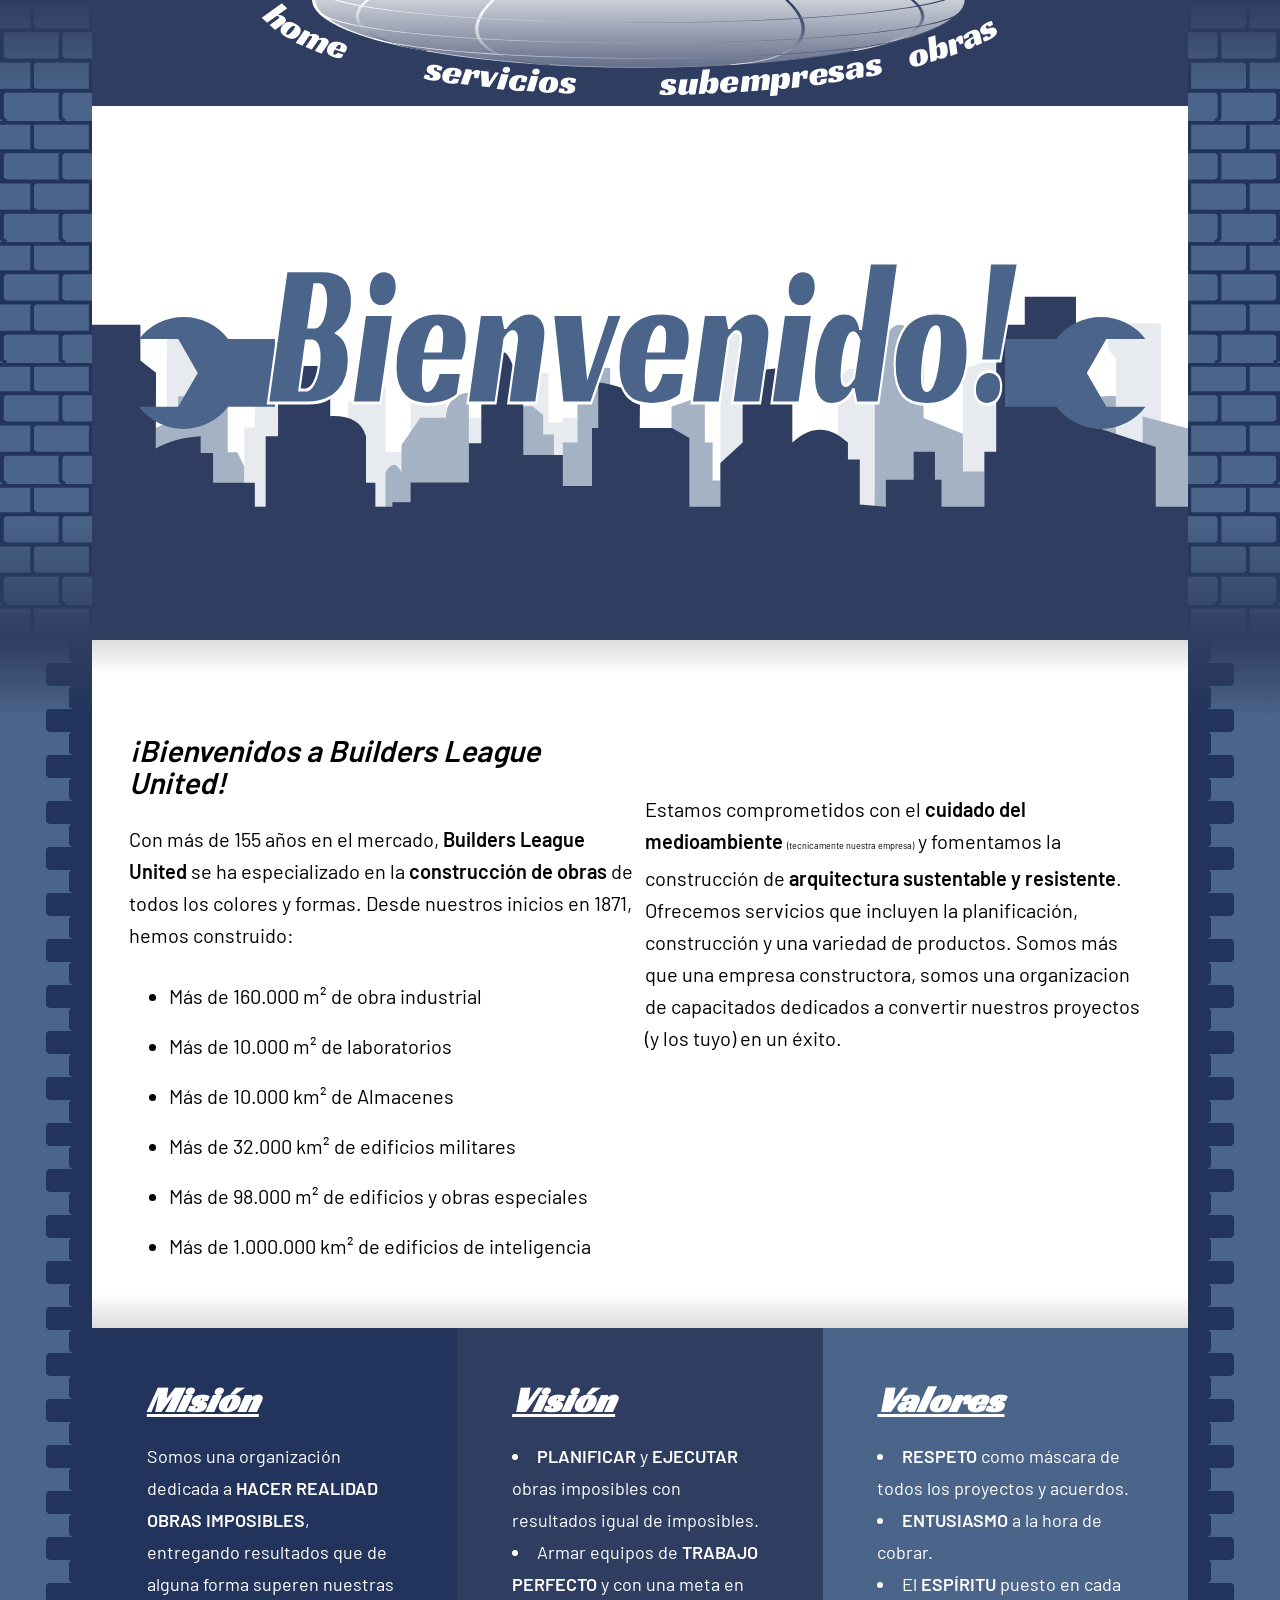
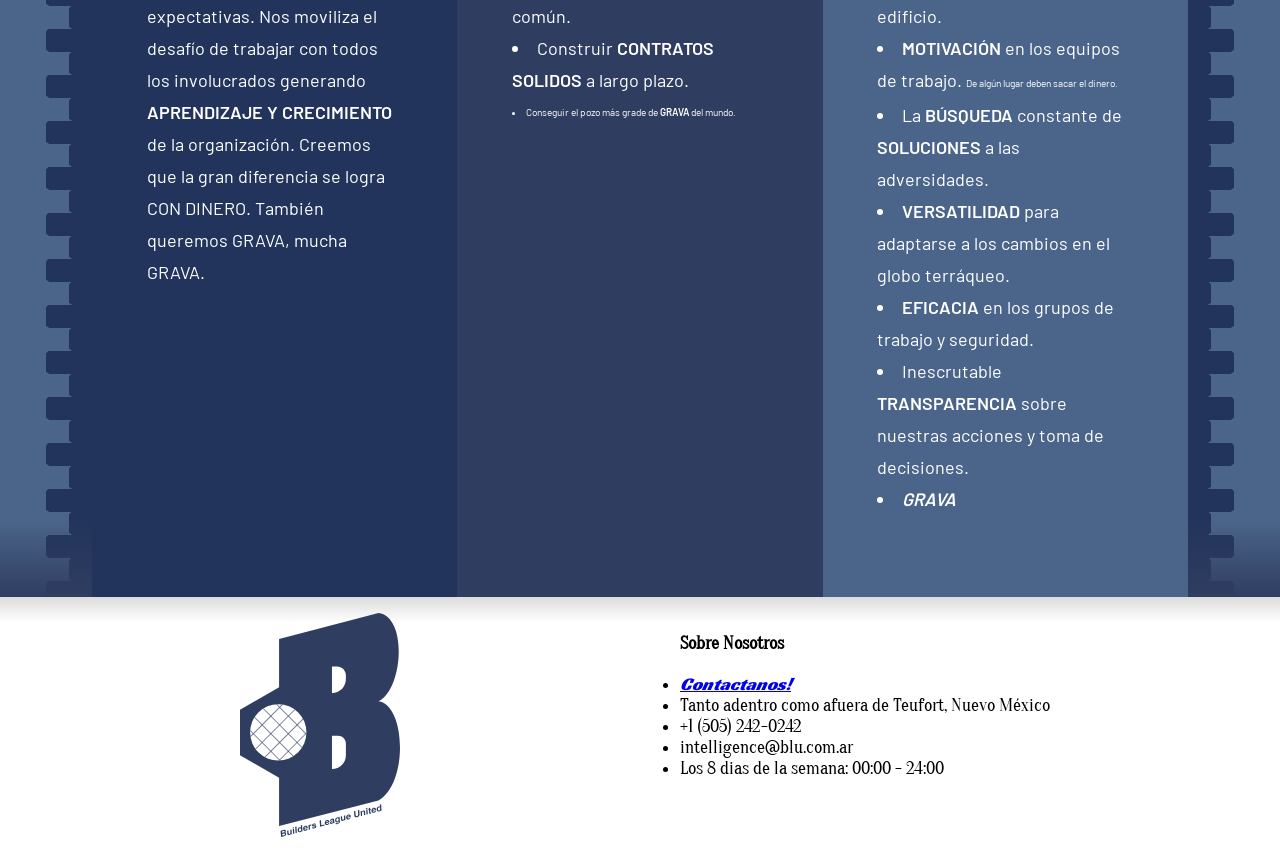
==== commit 30c0ae5d: "cambio todo" ====
--- a/index.html
+++ b/index.html
@@ -166,6 +166,7 @@
     <main>
       <div class="contenedor-texto">
         <div style="padding: 5px;"><br>
+        <h2>¡Bienvenidos a Builders League United!</h2>
         <p>Con más de 155 años en el mercado, <b>Builders League United</b> se ha especializado en la <b>construcción de obras</b> de todos los colores y formas. Desde nuestros inicios en 1871, hemos construido:</p>
         <ul style="line-height: 50px;">
           <li>Más de 160.000 m² de obra industrial</li>
@@ -177,9 +178,8 @@
         </ul> 
         </div>
 
-        <div style="padding: 5px;"><br>
+        <div style="padding: 5px;"><br><br><br>
           <p>Estamos comprometidos con el <b>cuidado del medioambiente</b> <span style="font-size: xx-small;">(tecnicamente nuestra empresa)</span> y fomentamos la construcción de <b> arquitectura sustentable y resistente</b>. Ofrecemos servicios que incluyen la planificación, construcción y una variedad de productos. Somos más que una empresa constructora, somos una organizacion de capacitados dedicados a convertir nuestros proyectos (y los tuyo) en un éxito.</p>
-          <h3>¡Bienvenidos a Builders League United!</h3>
         </div>
 
       </div>
@@ -237,19 +237,5 @@
       </div>
     </footer>
   </body>
-  <script>
-    const burger = document.getElementById("burger");
-    burger.onclick = function() {hide()};
-    const texto = burger.getElementById("nav");
-    function hide(){
-      if(texto.style.display == "none"){
-        texto.style.display = "block";
-        burger.style.height = "30%";
-      }else{
-        texto.style.display = "none";
-        burger.style.height = "10%";
-      }
-      
-    }
-  </script>
+  <script src="Jscript/hover.js"></script>
 </html>
--- a/style.css
+++ b/style.css
@@ -37,7 +37,7 @@
   
 }
 form{text-align: center;color: white;}
-form input[type="text" ], input[type="email" ], select {color: white; font-size: larger;width: 60%; background: #22345b; border-color: white;}
+form input[type="text" ], input[type="email" ], select {color: white; font-size: larger;width: 32%; background: #22345b; border-color: white;}
 form textarea{width: 60%;}
 form button{color: #2f3d61;
 padding: 24px;
@@ -64,17 +64,17 @@
 }
 #nav{font-family: racing;}
 #navbar{width: 100%;height: 15%;margin-bottom: 10px; margin-top: 0;display: block;position: relative;top: 0;}
-#burger{width: 100%;height: 15%;margin-bottom: 10px; transition: all 1s;}
+#burger{width: 100%;height: 32%;margin-bottom: 10px; transition: all 1s;}
 #burger text{
   animation: weee 64s linear infinite;
   transform-origin: center;
 }
-#salir{width: 100%; height: 10%; transition: all 1s;}
+#salir{width: 100%; height: 100%; transition: all 1s;}
 #body-cuestionario{
 grid-template-columns: 256px 1fr 256px;
-grid-template-rows: 128px 1fr 128px;
-}
-#body-cuestionario header{grid-template-columns: 1fr;}
+grid-template-rows: 128px 1fr 64px;
+}
+#body-cuestionario header{display: block;}
 #pantalla{width: 100%;margin-bottom: 10px;}
 #pantalla-mini{width: 100%;}
 #pantalla-mini text{
@@ -110,7 +110,7 @@
 main {
   grid-area: main;
 }
-
+h2{font-style: italic;}
 .contenedor-texto{
     display: grid;
   line-height: 32px;
@@ -189,6 +189,7 @@
   align-items: center;
   padding: 0;
   gap: 10px;
+  width: 720px;
   animation: carrusel 10s infinite linear;
 }
 .carrusel li{
@@ -245,7 +246,6 @@
     grid-template-rows: 256px 1fr 128px;
   }
   #burger{display: none;}
-  #salir{height: 32%;}
   .contenedor-carrusel{
     width: 512px;
   }
